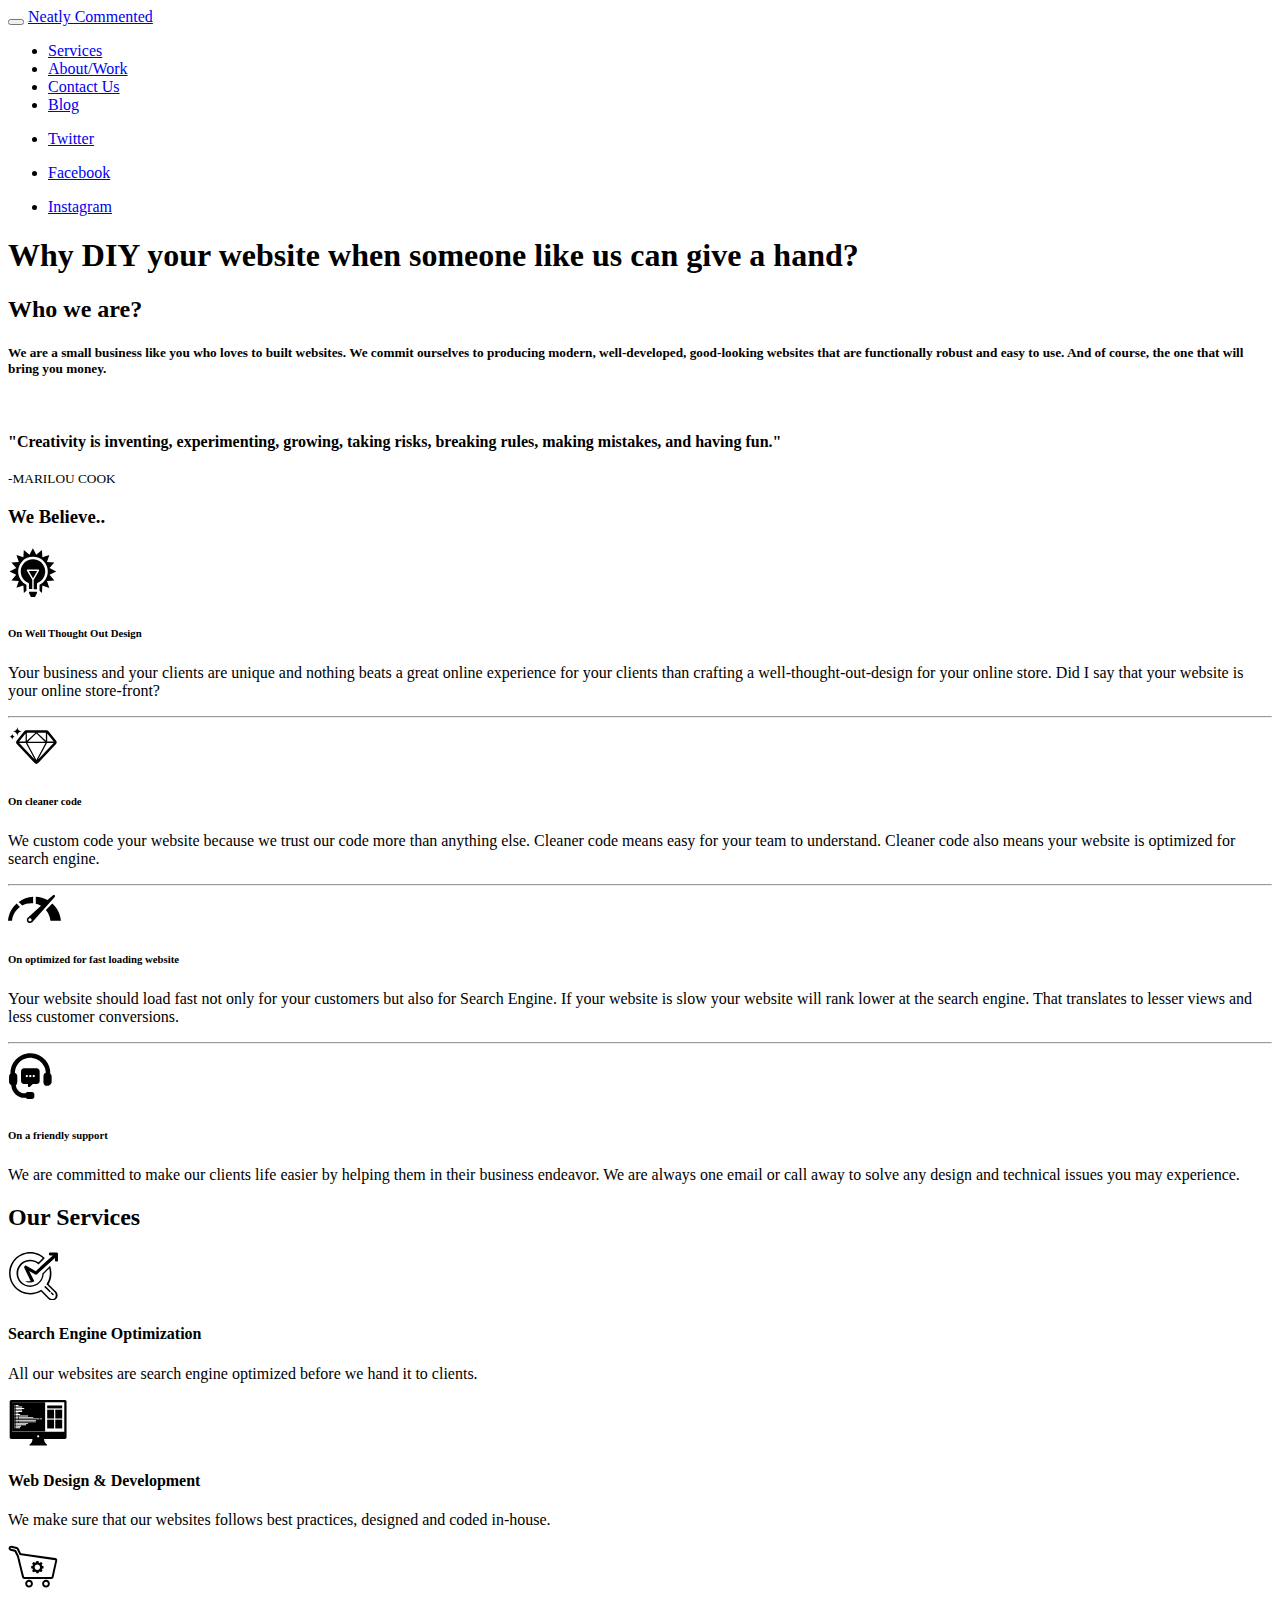
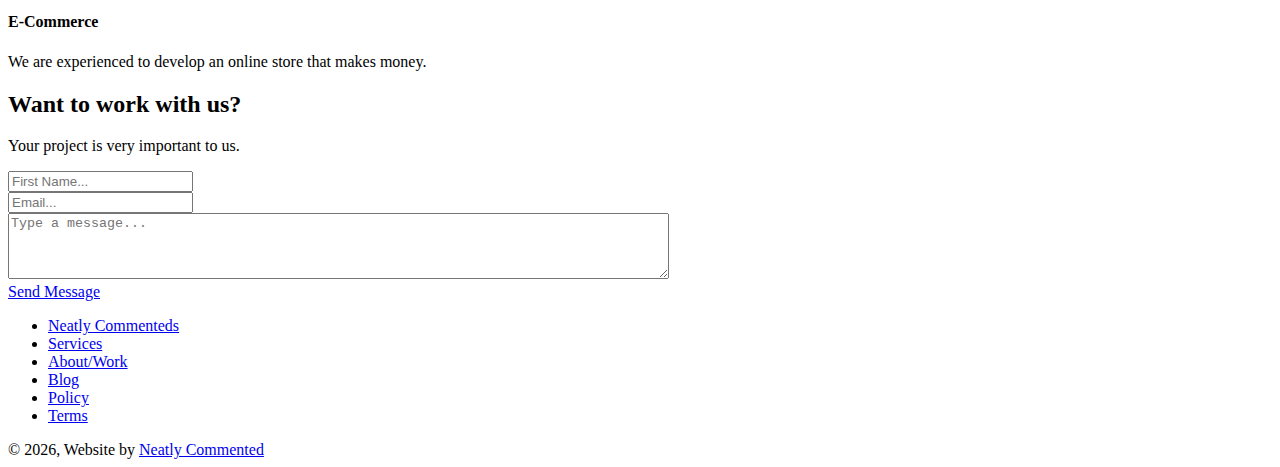
==== index.html @ 60024594 "Add files via upload" ====
<!DOCTYPE html>
<html lang="en">

<head>
    <meta charset="utf-8" />
    <link rel="apple-touch-icon" sizes="76x76" href="../assets/img/apple-icon.png">
    <link rel="icon" type="image/png" href="../assets/img/favicon.png">
    <meta http-equiv="X-UA-Compatible" content="IE=edge,chrome=1" />
    <title>Neatly Commented - A Digital Marketing Web Studio</title>
    <meta content='width=device-width, initial-scale=1.0, maximum-scale=1.0, user-scalable=0, shrink-to-fit=no' name='viewport' />
    <!--     Fonts and icons     -->
    <link href="https://fonts.googleapis.com/css?family=Montserrat:400,700,200" rel="stylesheet" />
    <link rel="stylesheet" href="https://maxcdn.bootstrapcdn.com/font-awesome/latest/css/font-awesome.min.css" />
    <!-- CSS Files -->
    <link href="assets/css/bootstrap.min.css" rel="stylesheet" />
    <link href="assets/css/now-ui-kit.css" rel="stylesheet" />
    <!-- CSS Just for demo purpose, don't include it in your project -->
    <link href="assets/css/demo.css" rel="stylesheet" />
</head>

<body class="landing-page">
    <!-- Navbar -->
    <nav class="navbar navbar-toggleable-md bg-primary fixed-top navbar-transparent " color-on-scroll="500">
        <div class="container">
            <div class="navbar-translate">
                <button class="navbar-toggler navbar-toggler-right" type="button" data-toggle="collapse" data-target="#navigation" aria-controls="navigation-index" aria-expanded="false" aria-label="Toggle navigation">
                    <span class="navbar-toggler-bar bar1"></span>
                    <span class="navbar-toggler-bar bar2"></span>
                    <span class="navbar-toggler-bar bar3"></span>
                </button>
                <a class="navbar-brand" href="index.html" title="Neatly Commented Web Studio">
                    <i class="now-ui-icons business_bulb-63"></i> Neatly Commented
                </a>
            </div>
            <div class="collapse navbar-collapse justify-content-end" id="navigation" data-nav-image="../assets/img/blurred-image-1.jpg">
                <ul class="navbar-nav">
                    <li class="nav-item">
                        <a class="nav-link" href="landing-page.html#services">Services</a>
                    </li>
                    <li class="nav-item">
                        <a class="nav-link" href="profile-page.html">About/Work</a>
                    </li>
                    <li class="nav-item">
                        <a class="nav-link" href="landing-page.html#contact">Contact Us</a>
                    </li>
                    <li class="nav-item">
                        <a class="nav-link" href="https://github.com/creativetimofficial/now-ui-kit/issues">Blog</a>
                    </li>
                    <li class="nav-item">
                        <a class="nav-link" rel="tooltip" title="Follow us on Twitter" data-placement="bottom" href="https://twitter.com/CreativeTim" target="_blank">
                            <i class="fa fa-twitter"></i>
                            <p class="hidden-lg-up">Twitter</p>
                        </a>
                    </li>
                    <li class="nav-item">
                        <a class="nav-link" rel="tooltip" title="Like us on Facebook" data-placement="bottom" href="https://www.facebook.com/CreativeTim" target="_blank">
                            <i class="fa fa-facebook-square"></i>
                            <p class="hidden-lg-up">Facebook</p>
                        </a>
                    </li>
                    <li class="nav-item">
                        <a class="nav-link" rel="tooltip" title="Follow us on Instagram" data-placement="bottom" href="https://www.instagram.com/CreativeTimOfficial" target="_blank">
                            <i class="fa fa-instagram"></i>
                            <p class="hidden-lg-up">Instagram</p>
                        </a>
                    </li>
                </ul>
            </div>
        </div>
    </nav>
    <!-- End Navbar -->
    <div class="wrapper">
        <div class="page-header page-header-small">
            <div class="page-header-image" data-parallax="true" style="background-image: url('https://images.unsplash.com/photo-1495476023690-ef2ca2673fb3?dpr=1&auto=format&fit=crop&w=1500&h=844&q=80&cs=tinysrgb&crop=&bg=');">
            </div>
            <div class="container">
                <div class="content-center">
                    <h1 class="title">Why DIY your website when someone like us can give a hand?</h1>
                    <div class="text-center">
                        <a href="#pablo" class="btn btn-primary btn-icon  btn-icon-mini">
                            <i class="fa fa-facebook-square"></i>
                        </a>
                        <a href="#pablo" class="btn btn-primary btn-icon btn-icon-mini">
                            <i class="fa fa-twitter"></i>
                        </a>
                        <a href="#pablo" class="btn btn-primary btn-icon  btn-icon-mini">
                            <i class="fa fa-google-plus"></i>
                        </a>
                    </div>
                </div>
            </div>
        </div>
        <div class="section section-about-us">
            <div class="container">
                <div class="row">
                    <div class="col-md-8 offset-md-2 text-center">
                        <h2 class="title">Who we are?</h2>
                        <h5 class="description">We are a small business like you who loves to built websites. We commit ourselves to producing modern, well-developed, good-looking websites that are functionally robust and easy to use. And of course, the one that will bring you money.</h5>
                    </div>
                </div>
                <div class="separator separator-primary"></div>
                <div class="section-story-overview">
                    <div class="row">
                        <div class="col-md-11">
                            <div class="image-container image-left">
                                <!-- First image on the left side -->
                                <img src="https://images.unsplash.com/photo-1494236536165-dab4d859818b?dpr=1&auto=format&fit=crop&w=1500&h=998&q=80&cs=tinysrgb&crop=&bg=" alt="" class="rounded img-fluid img-raised">
                                <p class="blockquote blockquote-primary"><strong>"Creativity is inventing, experimenting, growing, taking risks, breaking rules, making mistakes, and having fun."</strong>
                                    <br>
                                    <br>
                                    <small>-MARILOU COOK</small>
                                </p>
                            </div>
                        </div>
                    </div>
                        <div class="col-md-7 about-content">
                            <!-- First image on the right side, above the article -->
                            <h3>We Believe..</h3>
                            <svg version="1.1" id="Layer_1" xmlns="http://www.w3.org/2000/svg" xmlns:xlink="http://www.w3.org/1999/xlink" x="0px" y="0px" width="50"
                                             viewBox="0 0 97.5 101" style="enable-background:new 0 0 97.5 101;" xml:space="preserve">
                                <style type="text/css">
                                    .st0{fill:none;}
                                </style>
                                <rect x="2.5" y="5" class="st0" width="90" height="90"/>
                                <g>
                                    <g>
                                        <path d="M59.9,21.2c-3.6-1.5-7.3-2.3-11.2-2.3s-7.7,0.8-11.2,2.3c-3.4,1.5-6.5,3.5-9.2,6.2c-2.7,2.7-4.7,5.7-6.2,9.2
                                            c-1.5,3.6-2.3,7.3-2.3,11.2c0,5.8,1.7,11.4,4.9,16.1c2.8,4.2,6.7,7.5,11.2,9.8v11.6l-5,4.2L30,75.1l-13.6,4.6l4.6-13.6L6.7,65.3
                                            L16,54.3l-13-6.6l13-6.6L6.7,30l14.4-0.8l-4.6-13.6L30,20.2l0.8-14.4l11.1,9.4l6.6-13l6.6,13l11.1-9.4L67,20.2l13.6-4.6l-4.6,13.6
                                            L90.3,30L81,41.1l13,6.6l-13,6.6l9.4,11.1l-14.4,0.8l4.6,13.6L67,75.1l-0.8,14.4l-4.7-4V73.7c4.5-2.2,8.3-5.6,11.2-9.8
                                            c3.2-4.8,4.9-10.4,4.9-16.1c0-3.9-0.8-7.7-2.3-11.2c-1.5-3.4-3.5-6.5-6.2-9.2C66.4,24.7,63.4,22.6,59.9,21.2z"/>
                                        <path d="M58,69.8c-0.9,0.4-1.5,1.3-1.5,2.3v10.1h-6.4V80l0-15.7l10.4-18.1c0.3-0.4,0.3-1,0-1.4c-0.3-0.4-0.7-0.7-1.2-0.7
                                            l-21.2-0.1c-0.5,0-1,0.3-1.2,0.7c-0.3,0.4-0.3,1,0,1.4l10.4,17.8l0,16.1v2.1h-6.4V72.1c0-1-0.6-1.9-1.5-2.3
                                            c-8.8-3.8-14.6-12.4-14.6-22c0-13.2,10.7-23.9,23.9-23.9c13.2,0,23.9,10.7,23.9,23.9C72.6,57.4,66.8,66,58,69.8z"/>
                                        <polygon points="56.8,46.9 48.8,60.8 40.6,46.8      "/>
                                        <polygon points="52.6,97.7 44.7,97.7 40.9,89.5 40.9,87.1 56.5,87.1 56.5,89.5        "/>
                                    </g>
                                </g>
                                </svg>
                                <h6>On Well Thought Out Design</h6>
                                <p>Your business and your clients are unique and nothing beats a great online experience for your clients than crafting a well-thought-out-design for your online store. Did I say that your website is your online store-front?
                            </p>
                            <hr>
                            <svg version="1.1" id="Layer_1" xmlns="http://www.w3.org/2000/svg" xmlns:xlink="http://www.w3.org/1999/xlink" x="0px" y="0px" width="50"
                                             viewBox="0 0 78.7 62" style="enable-background:new 0 0 78.7 62;" xml:space="preserve">
                                <style type="text/css">
                                    .st0{display:none;}
                                    .st1{display:inline;}
                                </style>
                                <g class="st0">
                                    <rect x="-538.3" y="-693.3" class="st1" width="1596" height="1700"/>
                                </g>
                                <g>
                                    <path d="M75.8,23.2l-12-15c-0.8-0.9-1.9-1.5-3.1-1.5h-32c-1.2,0-2.4,0.6-3.1,1.5l-12,15c-1.2,1.6-1.2,3.8,0.2,5.2l28,30
                                        c0.8,0.8,1.8,1.3,2.9,1.3s2.2-0.5,2.9-1.3l28-30C76.9,26.9,77,24.7,75.8,23.2z M30.3,26.7H59L44.7,53.5L30.3,26.7z M29.7,10.7h13.6
                                        L29.7,23.4V10.7z M59.7,23.4L46.1,10.7h13.5V23.4z M58.1,24.7H31.2L44.7,12L58.1,24.7z M61.7,24.7V11.9l10.2,12.7H61.7z M27.7,11.9
                                        v12.7H17.5L27.7,11.9z M17.6,26.7h10.5l14,26.2L17.6,26.7z M47.3,52.8l14-26.2h10.5L47.3,52.8z M11.7,16.7c-2.8,0-5,2.2-5,5
                                        c0-2.8-2.2-5-5-5c2.8,0,5-2.2,5-5C6.7,14.4,8.9,16.7,11.7,16.7z M14.7,15.7c0-3.9-3.1-7-7-7c3.9,0,7-3.1,7-7c0,3.9,3.1,7,7,7
                                        C17.8,8.7,14.7,11.8,14.7,15.7z"/>
                                </g>
                            </svg>
                            <h6>On cleaner code</h6>
                            <p>We custom code your website because we trust our code more than anything else.  Cleaner code means easy for your team to understand.  Cleaner code also means your website is optimized for search engine.</p>
                            <hr>
                            <svg version="1.1" id="Layer_1" xmlns="http://www.w3.org/2000/svg" xmlns:xlink="http://www.w3.org/1999/xlink" x="0px" y="0px" height="30"
                                             viewBox="0 0 100 56.7" style="enable-background:new 0 0 100 56.7;" xml:space="preserve">
                                <g>
                                    <path d="M43.9,17.5c-6.1,0-11.9,1.5-17,4.2l-6.8-6.8c7.7-5.7,17.2-9.3,27.4-9.8v12.6C46.3,17.6,45.1,17.5,43.9,17.5z M83.8,18.1
                                        L71.6,30.2c4.7,5.5,7.8,12.5,8.6,20.2H100C98.8,37.6,92.8,26.2,83.8,18.1z M0,50.4h7.6c1-10.7,6.7-20.1,15-26l-6.3-6.3
                                        C7.2,26.2,1.2,37.6,0,50.4z M79.8,15L46.2,52.7c-0.1,0.2-0.3,0.3-0.5,0.5c-0.1,0.1-0.2,0.2-0.3,0.2c-2.3,2.1-5.9,2-8.2-0.2
                                        C35.1,51,35,47.4,37.1,45c0.1-0.1,0.2-0.2,0.3-0.3c0.2-0.2,0.3-0.3,0.5-0.5l24.5-21.8c-3-1.8-6.3-3.2-9.9-4V5.1
                                        c8.1,0.4,15.6,2.7,22.2,6.4l10.4-9.2c0.9-0.8,2.2-0.7,3.1,0.1s0.9,2.2,0.1,3.1L79.8,15C79.9,14.9,79.9,14.9,79.8,15L79.8,15z
                                         M43.7,46.8c-1.2-1.2-3.1-1.2-4.3,0c-1.2,1.2-1.2,3.1,0,4.3c1.2,1.2,3.1,1.2,4.3,0C44.9,49.9,44.9,48,43.7,46.8z"/>
                                </g>
                            </svg>
                            <h6>On optimized for fast loading website</h6>
                            <p>Your website should load fast not only for your customers but also for Search Engine. If your website is slow your website will rank lower at the search engine. That translates to lesser views and less customer conversions.</p>
                            <hr>
                            <svg version="1.1" id="Layer_1" xmlns="http://www.w3.org/2000/svg" xmlns:xlink="http://www.w3.org/1999/xlink" x="0px" y="0px" width="45"
                                 viewBox="0 0 93.3 100" style="enable-background:new 0 0 93.3 100;" xml:space="preserve">
                            <title>Artboard 26</title>
                            <path d="M90.5,53.5c0,2.8,0,5.5,0,8.3c0,2.6-1.4,5.1-3.7,6.4c-1.8,1.1-4,1.8-6.1,1.9h-0.5c-2.6,0-4.9-1.5-5.9-3.9
                                c-0.5-1.3-0.9-2.6-0.9-4v-0.1l0.2-13c0.3-2.7,2.1-5,4.7-5.9c-0.1-4.6-1.2-9.1-3.2-13.2C70,19.9,61.8,14,50.8,12.4
                                c-17.1-2.5-33.1,9.1-36,26.2c-0.2,1.4-0.3,2.7-0.4,4.1v0.6c2.2,0.7,3.8,2.4,4.4,4.6c0.3,1,0.5,2.1,0.5,3.2c0,3.9,0,7.4,0,10.8
                                c0,1.2-0.2,2.3-0.6,3.4c-0.4,1.4-1.3,2.6-2.4,3.5c0.8,9.4,8.7,16.7,18.1,16.7h2.4c0.8-1.5,2.4-2.4,4.1-2.4h9c2.6,0,4.7,2.1,4.7,4.7
                                l0,0v5c0,2.6-2.1,4.7-4.7,4.7c0,0,0,0,0,0h-9c-1.7,0-3.3-0.9-4.1-2.4h-2.4C19.7,95,7.6,83.5,6.8,68.8c-0.5-0.3-1-0.5-1.4-0.9
                                c-1.9-1.3-3.1-3.4-3.2-5.7c-0.1-3.6-0.1-7.5,0-11.4c0-2.2,1-4.2,2.8-5.5C4.5,34.5,8.4,24,15.7,16.1c5.7-6.5,13.5-11,22-12.6
                                c16-3.1,29.5,1.6,40.2,13.7c6.8,7.8,10.1,17.3,9.8,28.1c1.8,1.4,2.8,3.6,2.8,5.8L90.5,53.5z M65.7,40.2v19.7c0,3.5-2.8,6.3-6.3,6.3
                                c0,0,0,0,0,0h-8L45.5,72c-1,1-2.5,1-3.5,0c-0.5-0.5-0.7-1.1-0.7-1.7v-4h-8c-3.5,0-6.3-2.8-6.3-6.3V40.2c0-3.5,2.8-6.3,6.3-6.3h26
                                C62.8,33.9,65.7,36.7,65.7,40.2C65.7,40.2,65.7,40.2,65.7,40.2z M41.5,50c0-1.3-1.1-2.4-2.4-2.4s-2.4,1.1-2.4,2.4
                                c0,1.3,1.1,2.4,2.4,2.4S41.5,51.4,41.5,50L41.5,50z M48.7,50c0-1.3-1.1-2.4-2.4-2.3c-1.3,0-2.4,1.1-2.3,2.4c0,1.3,1.1,2.3,2.4,2.4
                                C47.6,52.4,48.7,51.4,48.7,50C48.7,50.1,48.7,50.1,48.7,50z M55.8,50c0-1.3-1.1-2.4-2.4-2.4s-2.4,1.1-2.4,2.4c0,1.3,1.1,2.4,2.4,2.4
                                C54.8,52.4,55.8,51.4,55.8,50C55.9,50.1,55.9,50.1,55.8,50L55.8,50z"/>
                            </svg>
                            <h6>On a friendly support</h6>
                            <p>We are committed to make our clients life easier by helping them in their business endeavor. We are always one email or call away to solve any design and technical issues you may experience.</p>
                        </div>
                    </div>
                </div>
            </div>
        </div>
        <a name="services"></a>
        <div class="section section-team text-center ">
            <div class="container">
                <h2 class="title">Our Services</h2>
                <div class="team">
                    <div class="row">
                        <div class="col-md-4">
                            <div class="team-player">
                                <svg version="1.1" id="Layer_1" xmlns="http://www.w3.org/2000/svg" xmlns:xlink="http://www.w3.org/1999/xlink" x="0px" y="0px" width="50"
                         viewBox="0 0 33 32.7" style="enable-background:new 0 0 33 32.7;" xml:space="preserve">
                    <style type="text/css">
                        .st0{display:none;}
                        .st1{display:inline;}
                        .st2{fill:none;stroke:#000000;stroke-linecap:round;stroke-linejoin:round;stroke-miterlimit:10;}
                    </style>
                    <g>
                        <g class="st0">
                            <g class="st1">
                                <path d="M-3-36v0.6c0,0,0.7,0,1.2,0c20.5,0.8,36.4,18,35.6,38.5c-0.4,9.7-4.5,18.7-11.4,25.4c-7,6.7-16.1,10.4-25.7,10.4
                                    c-0.5,0-1,0-1.4,0c-9.9-0.4-19.1-4.6-25.8-11.9c-6.7-7.3-10.3-16.7-9.9-26.6c0.4-9.7,4.4-18.7,11.4-25.4
                                    c7-6.7,16.3-10.4,25.9-10.4l0.2-1 M-3.5-36.4c-20.4,0-37.3,16.1-38.1,36.7c-0.8,21,15.6,38.7,36.7,39.5c0.5,0,1,0,1.5,0
                                    c20.4,0,37.3-16.1,38.1-36.7C35.4-17.8,19-35.5-2-36.3C-2.5-36.3-3-36.4-3.5-36.4L-3.5-36.4z"/>
                            </g>
                        </g>
                    </g>
                    <g>
                        <g class="st0">
                            <g class="st1">
                                <path d="M24.6,21l6.7,6.7c0.5,0.5,0.7,1.1,0.7,1.8s-0.3,1.3-0.7,1.8S30.2,32,29.5,32s-1.3-0.3-1.8-0.7L21,24.6
                                    c0-0.2,0.2-0.8,1-1.7C23,21.7,24.1,21,24.6,21 M24.6,20c-1.8,0-5.5,4-4.3,5.2L27,32c0.7,0.7,1.6,1,2.5,1s1.8-0.3,2.5-1
                                    c1.4-1.4,1.4-3.6,0-4.9l-6.8-6.8C25,20.1,24.8,20,24.6,20L24.6,20z"/>
                            </g>
                            <g class="st1">
                                <path d="M15,2c7.2,0,13,5.8,13,13s-5.8,13-13,13S2,22.2,2,15S7.8,2,15,2 M15,1C7.3,1,1,7.3,1,15s6.3,14,14,14s14-6.3,14-14
                                    S22.7,1,15,1L15,1z"/>
                            </g>
                            <g class="st1">
                                <path d="M15,6c5,0,9,4.1,9,9s-4.1,9-9,9S6,20,6,15S10,6,15,6 M15,5C9.5,5,5,9.5,5,15s4.5,10,10,10s10-4.5,10-10S20.5,5,15,5L15,5
                                    z"/>
                            </g>
                        </g>
                        <line class="st2" x1="27.7" y1="26.7" x2="24.6" y2="23.7"/>
                        <line class="st2" x1="29.7" y1="28.7" x2="28.7" y2="27.7"/>
                        <path d="M14.7,1.7c3,0,5.9,1,8.2,3l-2,2l0,0l-0.8,0.8L20,7.5c-1.6-1.2-3.4-1.8-5.4-1.8c-5,0-9,4-9,9s4,9,9,9c4.8,0,8.7-3.8,9-8.5
                            l3.6-3.7c0.3,1,0.4,2.1,0.4,3.1c0,2.3-0.6,4.6-1.8,6.6l-0.4,0.7l0.5,0.5l4.9,4.9c0.5,0.5,0.7,1.1,0.7,1.8S31.4,30.5,31,31
                            s-1.1,0.7-1.8,0.7s-1.3-0.3-1.8-0.7L22.5,26l-0.5-0.5l-0.7,0.4c-2,1.2-4.3,1.8-6.6,1.8c-7.2,0-13-5.8-13-13S7.5,1.7,14.7,1.7
                             M14.7,0.7c-7.7,0-14,6.3-14,14s6.3,14,14,14c2.6,0,5-0.7,7.1-1.9l4.9,4.9c0.7,0.7,1.6,1,2.5,1s1.8-0.3,2.5-1
                            c1.4-1.4,1.4-3.6,0-4.9l-4.9-4.9c1.2-2.1,1.9-4.5,1.9-7.1c0-1.8-0.4-3.4-0.9-5l-5.1,5.1c-0.1,4.4-3.6,7.9-8,7.9c-4.4,0-8-3.6-8-8
                            s3.6-8,8-8c2.1,0,4,0.8,5.4,2.1l0.7-0.7l0,0l2.8-2.8l0.7-0.7C21.8,2.2,18.4,0.7,14.7,0.7L14.7,0.7z"/>
                        <path d="M32.2,1h-0.4h-4C27.4,1,27,1.4,27,1.8v0.4C27,2.6,27.4,3,27.8,3h1.8l-8.1,7.3L20.8,11l0,0L20,11.7l-1.6,1.7l-6.3-3.6
                            c-0.3-0.2-0.6-0.2-0.9-0.1C11.1,9.8,11,9.9,10.9,10c-0.3,0.3-0.3,0.9-0.1,1.3L15,20h-3.7c0.9,0.5,2.1,0.8,3.3,0.8
                            c1,0,1.9-0.3,2.8-0.8L14,13.2l4,2.3c0.4,0.2,0.9,0.1,1.2-0.2l1.5-1.4L31,4.7v1.5C31,6.6,31.4,7,31.8,7h0.4C32.6,7,33,6.6,33,6.2v-4
                            V1.8C33,1.4,32.6,1,32.2,1z"/>
                    </g>
                    </svg>
                                <h4 class="title">Search Engine Optimization</h4>
                                <p class="description">All our websites are search engine optimized before we hand it to clients.
                                </p>
                            </div>
                        </div>
                        <div class="col-md-4">
                            <div class="team-player">
                                <svg version="1.1" id="Layer_1" xmlns="http://www.w3.org/2000/svg" xmlns:xlink="http://www.w3.org/1999/xlink" x="0px" y="0px" width="60"
                         viewBox="0 0 100 79.3" style="enable-background:new 0 0 100 79.3;" xml:space="preserve">
                    <style type="text/css">
                        .st0{fill:none;}
                    </style>
                    <circle class="st0" cx="50.3" cy="62.2" r="1.8"/>
                    <path d="M6.8,5.3v49h55.1v-49H6.8z M42.1,29.9v1.5H18.4v-1.5H42.1z M33.5,29H18.4v-1.5h15.1V29z M13.2,10.2h4.2v1.5h-4.2
                        C13.2,11.7,13.2,10.2,13.2,10.2z M13.2,12.7h10.4v1.5H13.2V12.7z M13.2,15.2H27v1.5H13.2V15.2z M13.2,17.6h10.4v1.5H13.2V17.6z
                         M13.2,20.1h10.4v1.5H13.2V20.1z M13.2,22.6h4.2V24h-4.2C13.2,24,13.2,22.6,13.2,22.6z M13.2,25h7v1.5h-7C13.2,26.5,13.2,25,13.2,25
                        z M13.2,27.5h4.2V29h-4.2C13.2,29,13.2,27.5,13.2,27.5z M13.2,29.9h4.2v1.5h-4.2C13.2,31.4,13.2,29.9,13.2,29.9z M13.2,32.4h4.2v1.5
                        h-4.2C13.2,33.9,13.2,32.4,13.2,32.4z M13.2,34.9h33.2v1.5H13.2V34.9z M13.2,37.3h4.2v1.5h-4.2C13.2,38.8,13.2,37.3,13.2,37.3z
                         M12.2,48.6h-1.3v-1.5h1.3V48.6z M12.2,46.2h-1.3v-1.5h1.3V46.2z M12.2,43.7h-1.3v-1.5h1.3V43.7z M12.2,41.3h-1.3v-1.5h1.3V41.3z
                         M12.2,38.8h-1.3v-1.5h1.3V38.8z M12.2,36.3h-1.3v-1.5h1.3V36.3z M12.2,33.9h-1.3v-1.5h1.3V33.9z M12.2,31.4h-1.3v-1.5h1.3V31.4z
                         M12.2,28.9h-1.3v-1.5h1.3V28.9z M12.2,26.5h-1.3V25h1.3V26.5z M12.2,24h-1.3v-1.5h1.3V24z M12.2,21.6h-1.3v-1.5h1.3V21.6z
                         M12.2,19.1h-1.3v-1.5h1.3V19.1z M12.2,16.6h-1.3v-1.5h1.3V16.6z M12.2,14.2h-1.3v-1.5h1.3V14.2z M12.2,11.7h-1.3v-1.5h1.3V11.7z
                         M20.1,48.6h-7v-1.5h7V48.6z M21.7,46.2h-8.5v-1.5h8.5V46.2z M30.2,43.7H13.2v-1.5h17.1C30.2,42.3,30.2,43.7,30.2,43.7z M33.5,41.3
                        H13.2v-1.5h20.3V41.3z M46.4,38.8h-28v-1.5h28V38.8z M51.5,33.9H18.4v-1.5h33.2V33.9z M56.7,33.9h-4.2v-1.5h4.2V33.9z"/>
                    <polygon points="76.8,49.1 76.8,34.4 65.3,34.4 65.3,49.1 65.3,49.1 76.8,49.1 "/>
                    <path d="M94.9,1.5H51.1h-1.5H5.7c-1.6,0-2.9,1.2-2.9,2.8v54.1v0.2v5v0.3c0,1.6,1.3,2.9,2.9,2.9h35.1c0,0.9-0.3,4.8-2.2,6.6
                        c-1.4,1.5-3.5,2.9-2.7,3.6c0.2,0.4,1.1,0.7,3.1,0.7c4.5,0,9.4,0,11.2,0c0.5,0,0.7,0,0.7,0c1.8,0,6.7,0,11.2,0c2.3,0,3.1-0.4,3.2-1
                        h-0.1v-0.2h-0.1c-0.1-0.8-1.7-1.9-2.8-3.1c-1.8-1.9-2.1-5.7-2.2-6.6h34.7c1.6,0,2.8-1.3,2.8-2.9v-0.3v-5v-0.2V4.3
                        C97.8,2.7,96.5,1.5,94.9,1.5z M50.3,64c-1,0-1.8-0.8-1.8-1.8c0-1,0.8-1.8,1.8-1.8c1,0,1.8,0.8,1.8,1.8C52.1,63.2,51.3,64,50.3,64z
                         M93.8,54.4H61.8H6.8v-49h55.1h31.9V54.4z"/>
                    <rect x="65.3" y="10.8" width="25" height="4.9"/>
                    <rect x="65.3" y="17.8" width="11.5" height="14.7"/>
                    <rect x="78.8" y="17.8" width="11.5" height="14.7"/>
                    <polygon points="78.8,49.1 78.8,49.1 90.3,49.1 90.3,49.1 90.3,34.4 78.8,34.4 "/>
                    </svg>

                                <h4 class="title">Web Design &amp; Development</h4>
                
                                <p class="description">We make sure that our websites follows best practices, designed and coded in-house.
                                </p>
                            </div>
                        </div>
                        <div class="col-md-4">
                            <div class="team-player">
                                <svg version="1.1" id="Layer_1" xmlns="http://www.w3.org/2000/svg" xmlns:xlink="http://www.w3.org/1999/xlink" x="0px" y="0px" width="50"
                         viewBox="0 0 100 86.7" style="enable-background:new 0 0 100 86.7;" xml:space="preserve">
                    <path d="M42.1,69.7c-4.2,0-7.7,3.5-7.7,7.7s3.5,7.7,7.7,7.7s7.7-3.5,7.7-7.7C49.8,73.1,46.3,69.7,42.1,69.7z M45.9,77.4
                        c0,2.1-1.7,3.8-3.8,3.8s-3.8-1.7-3.8-3.8s1.7-3.8,3.8-3.8C44.2,73.6,45.9,75.3,45.9,77.4z"/>
                    <path d="M76,69.7c-4.2,0-7.7,3.5-7.7,7.7s3.5,7.7,7.7,7.7s7.7-3.5,7.7-7.7C83.6,73.1,80.2,69.7,76,69.7z M79.8,77.4
                        c0,2.1-1.7,3.8-3.8,3.8c-2.1,0-3.8-1.7-3.8-3.8s1.7-3.8,3.8-3.8C78,73.6,79.8,75.3,79.8,77.4z"/>
                    <path d="M97.8,28.1c-0.7-1-1.8-1.7-3-1.9l-68.9-9.8l-4.7-9.7c-0.7-1.4-1.9-2.4-3.4-2.7L7.3,1.5c-2.7-0.6-5.4,1.1-6,3.8
                        C1,6.6,1.2,8,1.9,9.1s1.8,2,3.1,2.3l8.1,1.9l4.8,9.9c0.5,1.9,6.7,26.9,10.3,41.4c0.5,2,2.3,3.4,4.3,3.4h54.3c2.1,0,3.9-1.4,4.3-3.5
                        l7.3-32.9C98.8,30.3,98.5,29.1,97.8,28.1z M87.3,63.6c0,0.2-0.2,0.3-0.4,0.3H32.6c-0.2,0-0.4-0.1-0.4-0.3
                        C21.9,22,21.8,21.9,21.7,21.6L16,9.8L6,7.5C5.4,7.3,5,6.7,5.2,6.2c0.1-0.5,0.5-0.8,1-0.8c0.1,0,0.2,0,0.2,0l10.5,2.5
                        c0.3,0.1,0.6,0.3,0.7,0.6l5.6,11.7l71,10.1c0.1,0,0.2,0.1,0.3,0.2c0.1,0.1,0.1,0.2,0.1,0.3L87.3,63.6z"/>
                    <path d="M70,42.1h-1.5c-0.2-0.9-0.6-1.8-1.1-2.6l1.3-1.3c0.2-0.2,0.3-0.5,0.3-0.8s-0.1-0.6-0.3-0.8l-2.1-2.1c-0.4-0.4-1.1-0.4-1.6,0
                        l-1.3,1.3c-0.7-0.4-1.5-0.7-2.3-1v-1.7c0-0.6-0.5-1.1-1.1-1.1h-3c-0.6,0-1.1,0.5-1.1,1.1v1.6c-0.8,0.2-1.6,0.5-2.4,1l-1.5-1.4
                        c-0.4-0.4-1.1-0.4-1.6,0l-2.1,2.1c-0.2,0.2-0.3,0.5-0.3,0.8s0.1,0.6,0.3,0.8l1.4,1.4c-0.5,0.8-0.9,1.7-1.1,2.6h-1.5
                        c-0.6,0-1.1,0.5-1.1,1.1v3c0,0.6,0.5,1.1,1.1,1.1h1.5c0.2,0.8,0.5,1.6,1,2.3l-1.2,1.2c-0.2,0.2-0.3,0.5-0.3,0.8s0.1,0.6,0.3,0.8
                        l2.1,2.1c0.4,0.4,1.1,0.4,1.6,0l1.2-1.2c0.8,0.5,1.8,0.9,2.7,1.1v1.3c0,0.6,0.5,1.1,1.1,1.1h3c0.6,0,1.1-0.5,1.1-1.1v-1.4
                        c0.9-0.2,1.8-0.6,2.6-1.1l1,1c0.4,0.4,1.1,0.4,1.5,0l2.1-2.1c0.2-0.2,0.3-0.5,0.3-0.8s-0.1-0.6-0.3-0.8l-1-1c0.4-0.8,0.7-1.5,1-2.4
                        H70c0.6,0,1.1-0.5,1.1-1.1v-3C71.1,42.5,70.6,42.1,70,42.1z M64.1,44.6c0,3-2.4,5.4-5.4,5.4s-5.4-2.4-5.4-5.4s2.4-5.4,5.4-5.4
                        C61.7,39.2,64.1,41.7,64.1,44.6z"/>
                    </svg>
                                <h4 class="title">E-Commerce</h4>
                                <p class="description">We are experienced to develop an online store
                                    that makes money.</p>
                            </div>
                        </div>
                    </div>
                </div>
            </div>
        </div>
        <a name="contact"></a>
        <div class="section section-contact-us text-center">
            <div class="container">
                <h2 class="title">Want to work with us?</h2>
                <p class="description">Your project is very important to us.</p>
                <div class="row">
                    <div class="col-lg-6 text-center offset-lg-3 col-md-8 offset-md-2">
                        <div class="input-group form-group-no-border input-lg">
                            <span class="input-group-addon">
                                <i class="now-ui-icons users_circle-08"></i>
                            </span>
                            <input type="text" class="form-control" placeholder="First Name...">
                        </div>
                        <div class="input-group form-group-no-border input-lg">
                            <span class="input-group-addon">
                                <i class="now-ui-icons ui-1_email-85"></i>
                            </span>
                            <input type="text" class="form-control" placeholder="Email...">
                        </div>
                        <div class="textarea-container">
                            <textarea class="form-control" name="name" rows="4" cols="80" placeholder="Type a message..."></textarea>
                        </div>
                        <div class="send-button">
                            <a href="#pablo" class="btn btn-primary btn-round btn-block btn-lg">Send Message</a>
                        </div>
                    </div>
                </div>
            </div>
        </div>
        <footer class="footer footer-default">
            <div class="container">
                <nav>
                    <ul>
                        <li>
                            <a href="landing-page.html">
                                Neatly Commenteds
                            </a>
                        </li>
                        <li>
                            <a href="https://github.com/creativetimofficial/now-ui-kit/blob/master/LICENSE.md">
                                Services
                            </a>
                        </li>
                        <li>
                            <a href="http://presentation.creative-tim.com">
                                About/Work
                            </a>
                        </li>
                        <li>
                            <a href="http://blog.creative-tim.com">
                                Blog
                            </a>
                        </li>
                        <li>
                            <a href="https://github.com/creativetimofficial/now-ui-kit/blob/master/LICENSE.md">
                                Policy
                            </a>
                        </li>
                        <li>
                            <a href="https://github.com/creativetimofficial/now-ui-kit/blob/master/LICENSE.md">
                                Terms
                            </a>
                        </li>
                    </ul>
                </nav>
                <div class="copyright">
                    &copy;
                    <script>
                        document.write(new Date().getFullYear())
                    </script>, Website by
                    <a href="http://www.invisionapp.com" target="_blank">Neatly Commented</a>
                </div>
            </div>
        </footer>
    </div>
</body>
<!--   Core JS Files   -->
<script src="assets/js/core/jquery.3.2.1.min.js" type="text/javascript"></script>
<script src="assets/js/core/tether.min.js" type="text/javascript"></script>
<script src="assets/js/core/bootstrap.min.js" type="text/javascript"></script>
<!--  Plugin for Switches, full documentation here: http://www.jque.re/plugins/version3/bootstrap.switch/ -->
<script src="assets/js/plugins/bootstrap-switch.js"></script>
<!--  Plugin for the Sliders, full documentation here: http://refreshless.com/nouislider/ -->
<script src="assets/js/plugins/nouislider.min.js" type="text/javascript"></script>
<!--  Plugin for the DatePicker, full documentation here: https://github.com/uxsolutions/bootstrap-datepicker -->
<script src="assets/js/plugins/bootstrap-datepicker.js" type="text/javascript"></script>
<!-- Control Center for Now Ui Kit: parallax effects, scripts for the example pages etc -->
<script src="assets/js/now-ui-kit.js" type="text/javascript"></script>

</html>
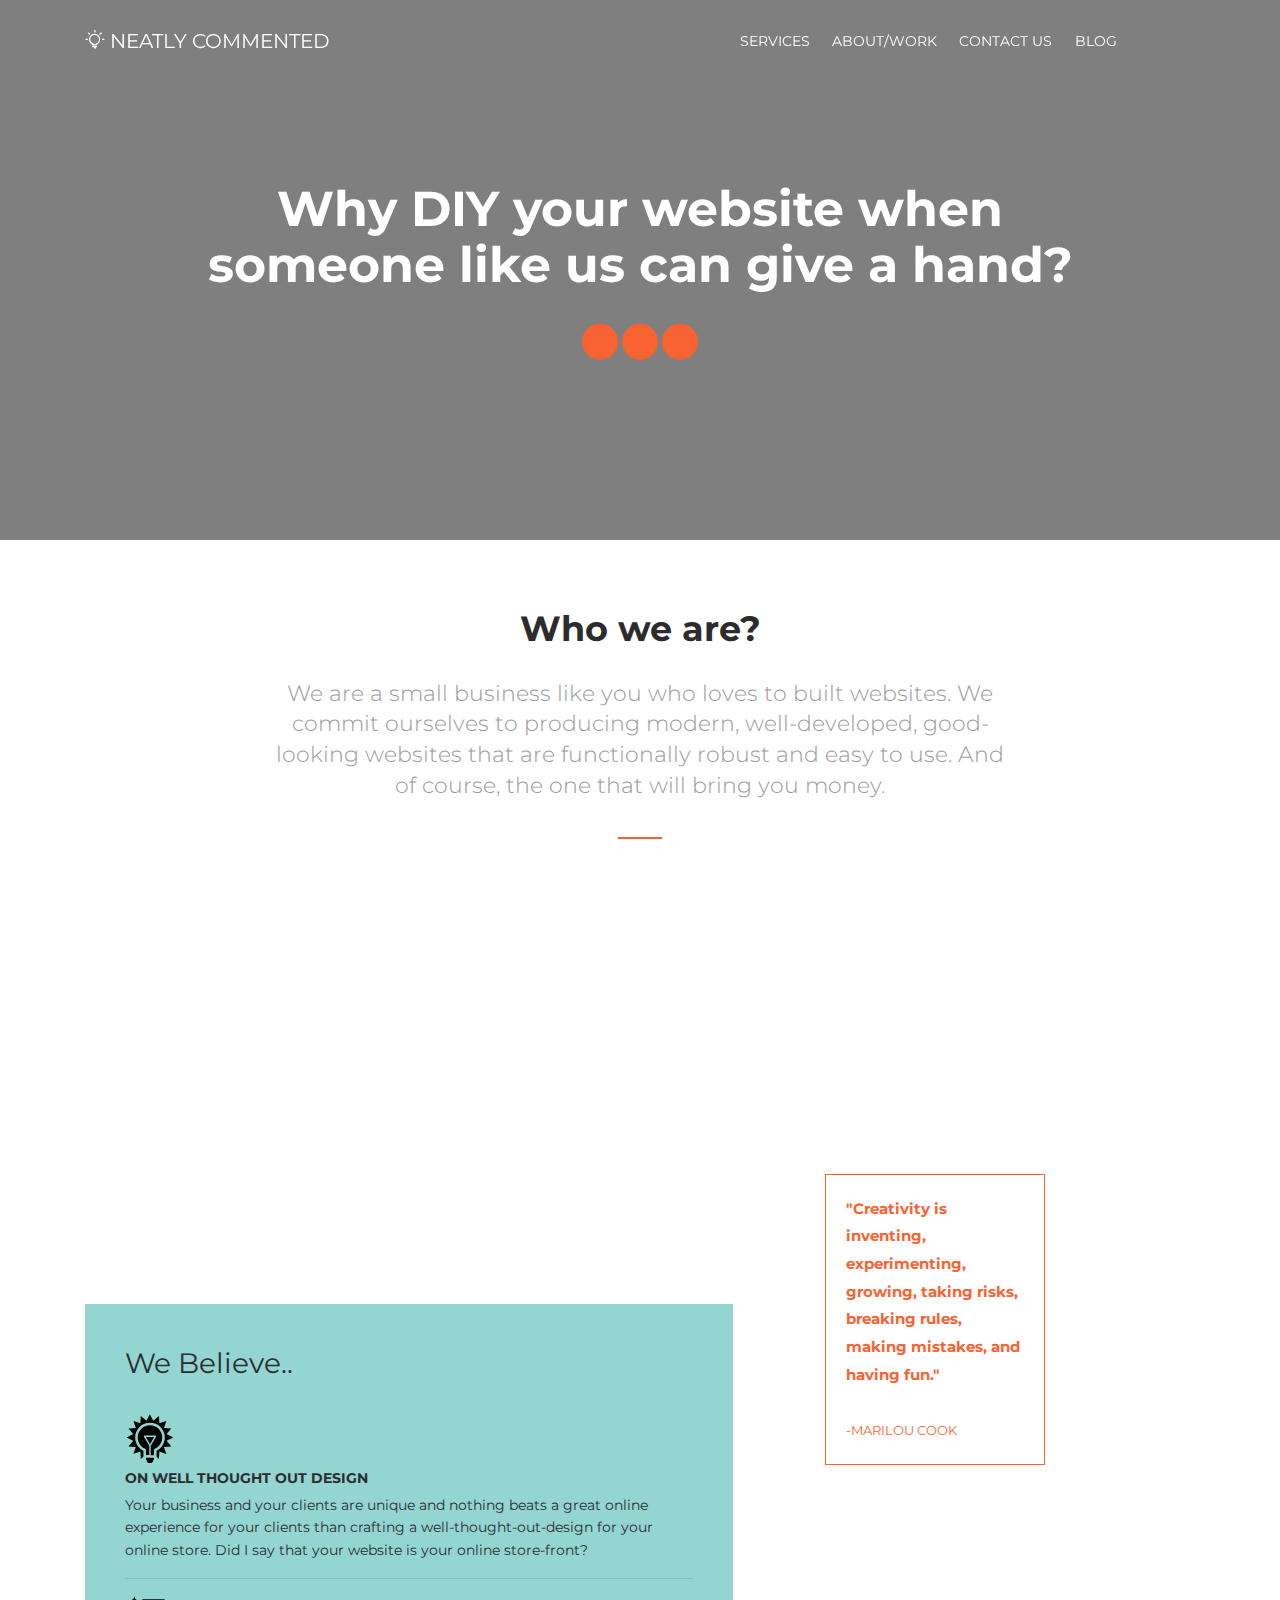
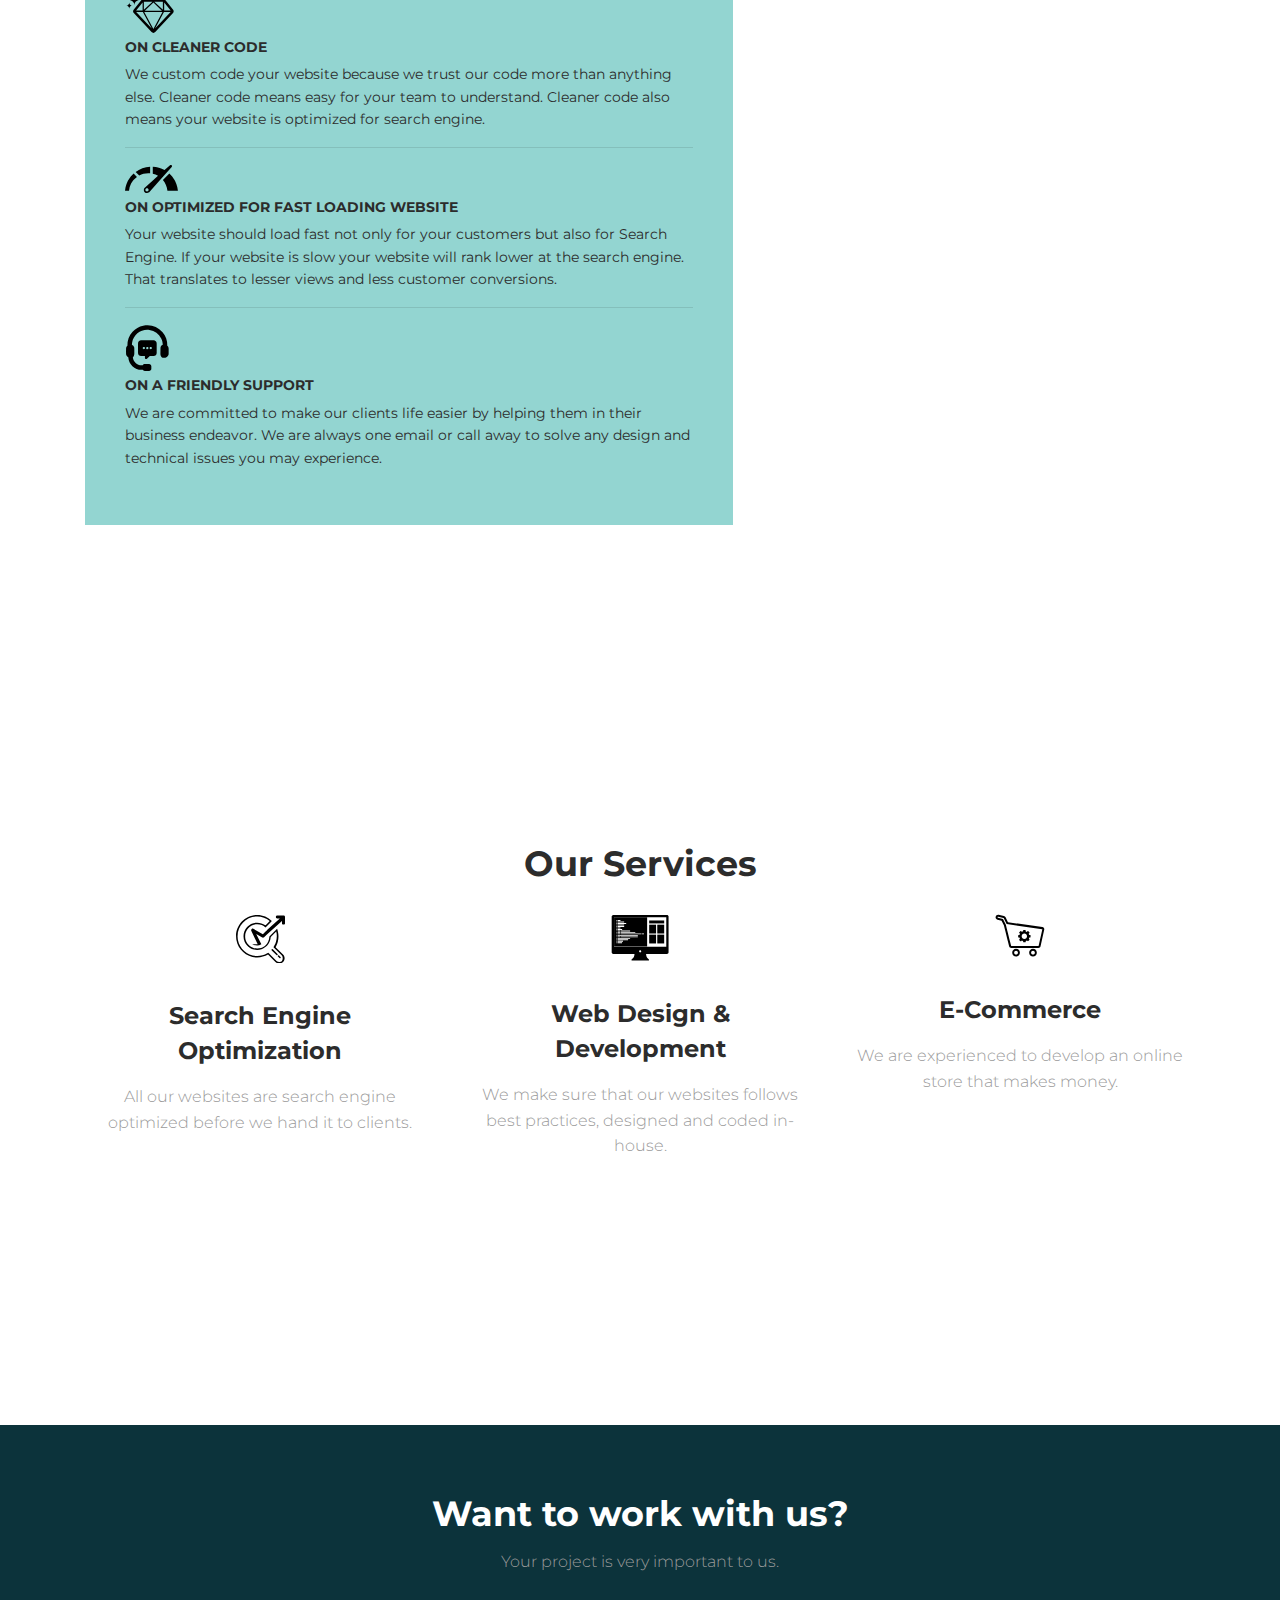
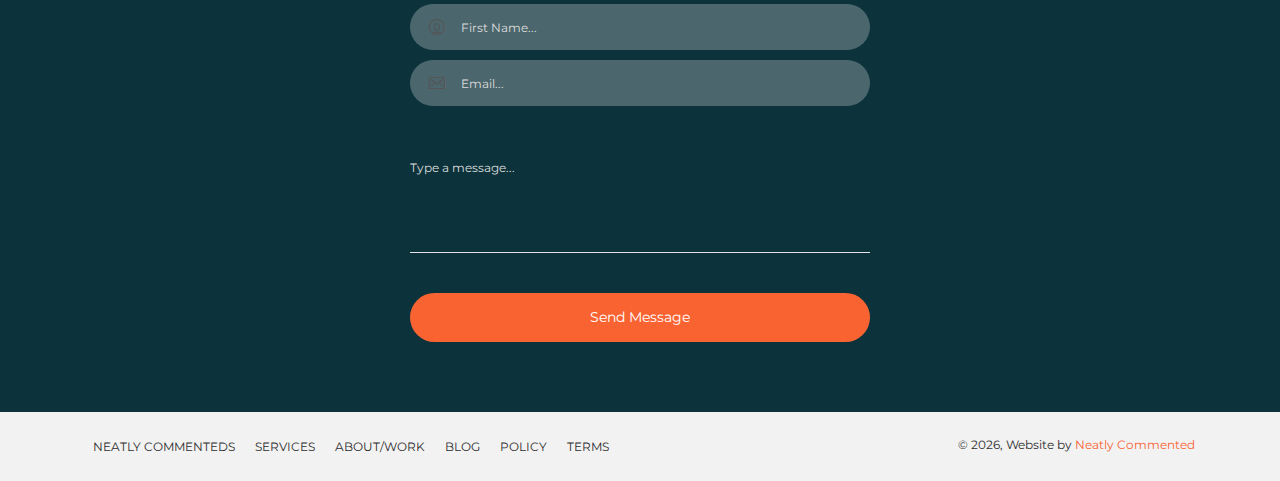
==== commit f1723433: "Update index.html" ====
--- a/index.html
+++ b/index.html
@@ -12,10 +12,10 @@
     <link href="https://fonts.googleapis.com/css?family=Montserrat:400,700,200" rel="stylesheet" />
     <link rel="stylesheet" href="https://maxcdn.bootstrapcdn.com/font-awesome/latest/css/font-awesome.min.css" />
     <!-- CSS Files -->
-    <link href="assets/css/bootstrap.min.css" rel="stylesheet" />
-    <link href="assets/css/now-ui-kit.css" rel="stylesheet" />
+    <link href="css/bootstrap.min.css" rel="stylesheet" />
+    <link href="css/now-ui-kit.css" rel="stylesheet" />
     <!-- CSS Just for demo purpose, don't include it in your project -->
-    <link href="assets/css/demo.css" rel="stylesheet" />
+    <link href="css/demo.css" rel="stylesheet" />
 </head>
 
 <body class="landing-page">
@@ -404,16 +404,16 @@
     </div>
 </body>
 <!--   Core JS Files   -->
-<script src="assets/js/core/jquery.3.2.1.min.js" type="text/javascript"></script>
-<script src="assets/js/core/tether.min.js" type="text/javascript"></script>
-<script src="assets/js/core/bootstrap.min.js" type="text/javascript"></script>
+<script src="js/core/jquery.3.2.1.min.js" type="text/javascript"></script>
+<script src="js/core/tether.min.js" type="text/javascript"></script>
+<script src="js/core/bootstrap.min.js" type="text/javascript"></script>
 <!--  Plugin for Switches, full documentation here: http://www.jque.re/plugins/version3/bootstrap.switch/ -->
-<script src="assets/js/plugins/bootstrap-switch.js"></script>
+<script src="js/plugins/bootstrap-switch.js"></script>
 <!--  Plugin for the Sliders, full documentation here: http://refreshless.com/nouislider/ -->
-<script src="assets/js/plugins/nouislider.min.js" type="text/javascript"></script>
+<script src="js/plugins/nouislider.min.js" type="text/javascript"></script>
 <!--  Plugin for the DatePicker, full documentation here: https://github.com/uxsolutions/bootstrap-datepicker -->
-<script src="assets/js/plugins/bootstrap-datepicker.js" type="text/javascript"></script>
+<script src="js/plugins/bootstrap-datepicker.js" type="text/javascript"></script>
 <!-- Control Center for Now Ui Kit: parallax effects, scripts for the example pages etc -->
-<script src="assets/js/now-ui-kit.js" type="text/javascript"></script>
+<script src="js/now-ui-kit.js" type="text/javascript"></script>
 
-</html>+</html>
